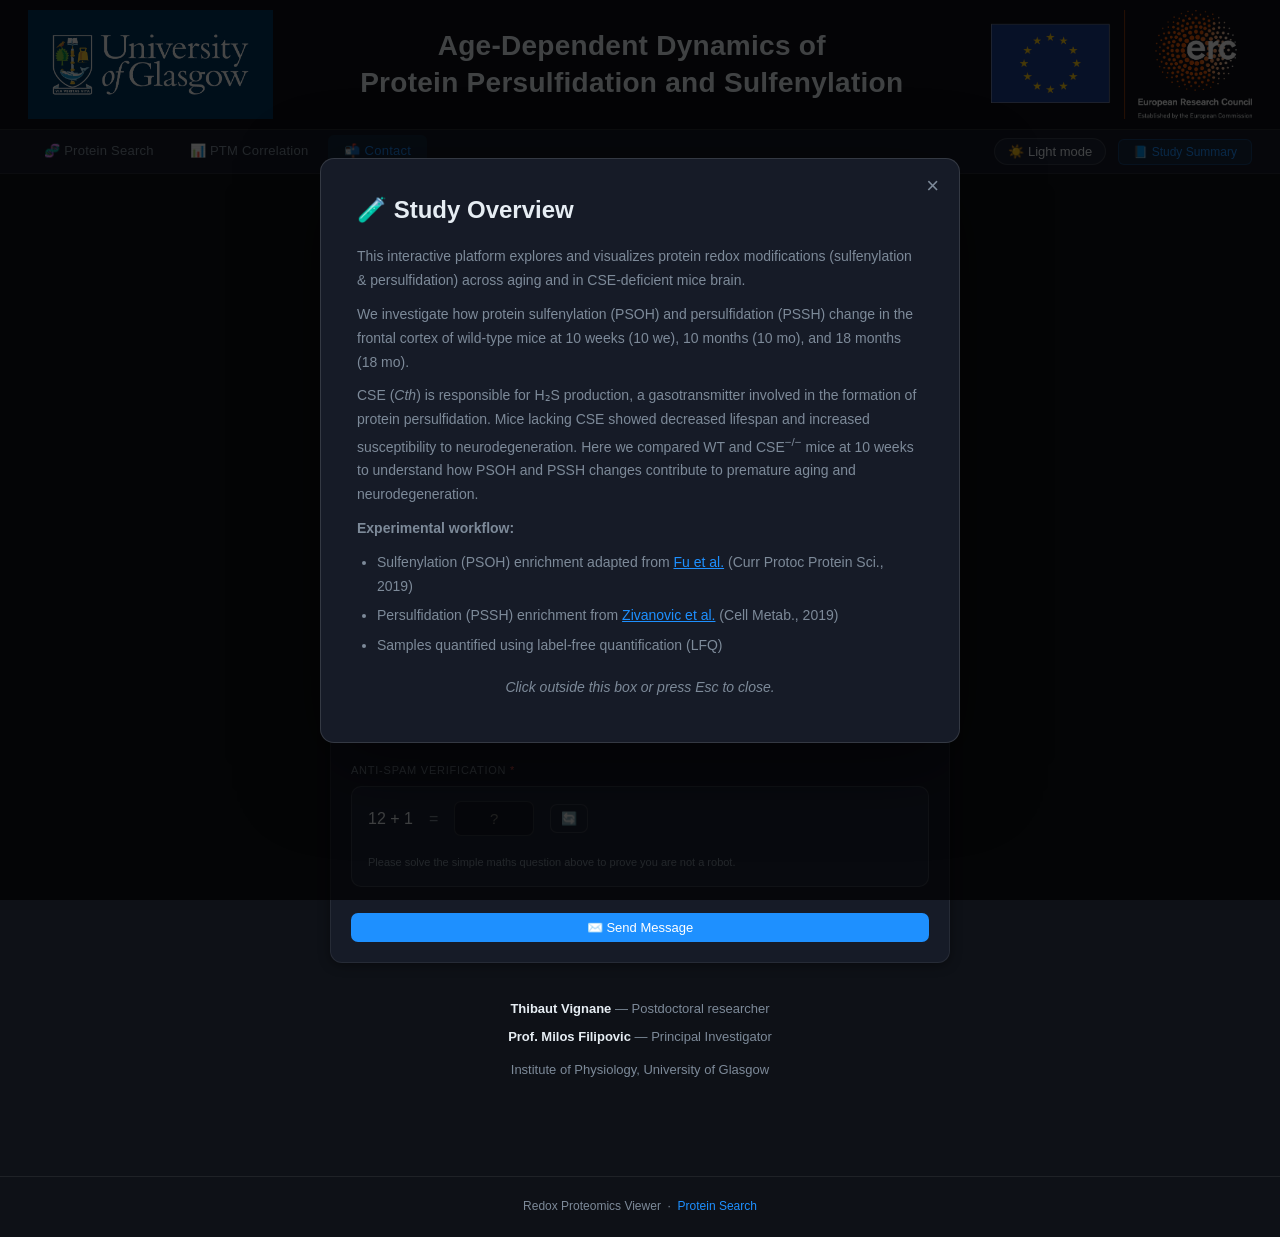
==== contact.html @ f041e06e "Add files via upload" ====
<!DOCTYPE html>
<html lang="en">
<head>
  <meta charset="UTF-8">
  <meta name="viewport" content="width=device-width, initial-scale=1.0">
  <title>Redox Proteomics Viewer — Contact</title>
  <link rel="stylesheet" href="css/style.css">
</head>
<body>
<script src="js/app.js"></script>
<script>renderBanner(); renderStudyPopup();</script>

<main class="container">
  <div class="contact-wrap">
    <h1 class="page-title">📬 Contact Us</h1>
    <p style="text-align:center;color:var(--muted);margin-bottom:32px;font-size:14px;">
      Questions, issues, or collaboration proposals — we will get back to you shortly.
    </p>

    <div class="card">
      <!--
        Replace YOUR_FORM_ID with your Formspree form ID.
        Sign up free at https://formspree.io → New Form → copy the ID.
        Example: https://formspree.io/f/xpzgkrjb → use "xpzgkrjb"
      -->
      <form id="contact-form" action="https://formspree.io/f/xgodyobl" method="POST" novalidate>

        <div class="form-group">
          <label class="form-label" for="purpose">Purpose of message</label>
          <select id="purpose" name="purpose" class="form-select">
            <option value="Issue / Request about tool">Issue / Request about tool</option>
            <option value="Collaboration">Collaboration</option>
          </select>
        </div>

        <div class="form-group">
          <label class="form-label" for="email">Your email <span style="color:var(--red)">*</span></label>
          <input id="email" name="email" type="email" class="form-input-full"
                 placeholder="your.email@example.com" required autocomplete="email">
        </div>

        <div class="form-group">
          <label class="form-label" for="subject">Subject <span style="color:var(--muted)">(optional)</span></label>
          <input id="subject" name="subject" type="text" class="form-input-full"
                 placeholder="Add extra context…" autocomplete="off">
        </div>

        <div class="form-group">
          <label class="form-label" for="message">Message <span style="color:var(--red)">*</span></label>
          <textarea id="message" name="message" class="form-textarea" rows="7"
                    placeholder="Write your message here…" required minlength="20"></textarea>
        </div>

        <!-- ─── Math CAPTCHA ─── -->
        <div class="form-group">
          <label class="form-label">Anti-spam verification <span style="color:var(--red)">*</span></label>
          <div class="captcha-box">
            <span class="captcha-question" id="captcha-question">Loading…</span>
            <span style="color:var(--muted);font-size:16px;">=</span>
            <input id="captcha-input" class="captcha-input" type="text"
                   placeholder="?" autocomplete="off" inputmode="numeric" maxlength="4">
            <button type="button" class="btn btn-ghost" onclick="refreshCaptcha()" title="New question" style="padding:6px 10px;">🔄</button>
            <span class="captcha-hint">Please solve the simple maths question above to prove you are not a robot.</span>
          </div>
        </div>

        <!-- Honeypot anti-spam (hidden from real users) -->
        <input type="text" name="_gotcha" style="display:none" tabindex="-1" autocomplete="off">

        <div id="form-feedback"></div>

        <button type="submit" id="submit-btn" class="btn btn-primary btn-full" style="margin-top:12px;">
          ✉️ Send Message
        </button>
      </form>
    </div>

    <div style="margin-top:32px;text-align:center;color:var(--muted);font-size:13px;line-height:2.2;">
      <p><strong style="color:var(--text)">Thibaut Vignane</strong> — Postdoctoral researcher</p>
      <p><strong style="color:var(--text)">Prof. Milos Filipovic</strong> — Principal Investigator</p>
      <p style="margin-top:4px;">Institute of Physiology, University of Glasgow</p>
    </div>
  </div>
</main>

<footer>Redox Proteomics Viewer &nbsp;·&nbsp; <a href="index.html">Protein Search</a></footer>

<script>
function rerenderPlots() {}   // no plots on this page

// ─── MATH CAPTCHA ────────────────────────────────────────────────────────────
// Uses simple arithmetic that is trivially solvable by humans
// but stops all dumb bots and most scrapers.
// The answer is never sent to the server — only validated client-side
// before we allow the form to be submitted.

let _captchaAnswer = 0;

const OPS = [
  (a, b) => ({ q: `${a} + ${b}`, a: a + b }),
  (a, b) => ({ q: `${a} − ${b}`, a: a - b }),
  (a, b) => ({ q: `${a} × ${b}`, a: a * b }),
];

function refreshCaptcha() {
  const op = OPS[Math.floor(Math.random() * OPS.length)];
  // Keep numbers small so mental arithmetic is easy
  const a  = Math.floor(Math.random() * 12) + 1;
  const b  = Math.floor(Math.random() * 10) + 1;
  const { q, a: ans } = op(a, b);
  _captchaAnswer = ans;
  document.getElementById('captcha-question').textContent = q;
  document.getElementById('captcha-input').value = '';
  document.getElementById('captcha-input').style.borderColor = '';
}

// Initialise on page load
refreshCaptcha();

// ─── FORM SUBMIT ──────────────────────────────────────────────────────────────
const form     = document.getElementById('contact-form');
const feedback = document.getElementById('form-feedback');

form.addEventListener('submit', async e => {
  e.preventDefault();
  feedback.innerHTML = '';

  const email   = document.getElementById('email').value.trim();
  const msg     = document.getElementById('message').value.trim();
  const captcha = document.getElementById('captcha-input');

  // Validate email
  if (!email || !/^[^\s@]+@[^\s@]+\.[^\s@]+$/.test(email)) {
    feedback.innerHTML = '<div class="msg-error">❗ Please enter a valid email address.</div>';
    return;
  }

  // Validate message length
  if (msg.length < 20) {
    feedback.innerHTML = '<div class="msg-error">❗ Your message is too short — please provide more detail.</div>';
    return;
  }

  // Validate CAPTCHA
  const userAnswer = parseInt(captcha.value.trim(), 10);
  if (isNaN(userAnswer) || userAnswer !== _captchaAnswer) {
    captcha.style.borderColor = 'var(--red)';
    feedback.innerHTML = '<div class="msg-error">❗ Incorrect answer — please try again.</div>';
    refreshCaptcha();
    return;
  }
  captcha.style.borderColor = 'var(--green)';

  // Submit
  const btn = document.getElementById('submit-btn');
  btn.disabled = true; btn.textContent = '⏳ Sending…';

  try {
    const res = await fetch(form.action, {
      method: 'POST',
      headers: { 'Accept': 'application/json' },
      body: new FormData(form),
    });

    if (res.ok) {
      feedback.innerHTML = '<div class="msg-success">✅ Message sent! We will reply to your email shortly.</div>';
      form.reset();
      refreshCaptcha();
    } else {
      const data = await res.json().catch(() => ({}));
      const err  = data.errors ? data.errors.map(e => e.message).join(', ') : 'Submission failed';
      feedback.innerHTML = `<div class="msg-error">❌ Could not send: ${err}</div>`;
    }
  } catch {
    feedback.innerHTML = '<div class="msg-error">❌ Network error — please check your connection and try again.</div>';
  } finally {
    btn.disabled = false; btn.textContent = '✉️ Send Message';
  }
});
</script>
</body>
</html>
---- css/style.css ----
/* Arial-based typography — no external font dependencies */

/* ─── DARK THEME (default) ─── */
:root {
  --bg:          #0e1117;
  --surface:     #161b27;
  --surface2:    #1e2535;
  --border:      rgba(255,255,255,0.07);
  --border2:     rgba(255,255,255,0.13);
  --accent:      #1e90ff;
  --accent-h:    #4dabff;
  --green:       #2ecc71;
  --red:         #ef5350;
  --text:        #e6edf3;
  --muted:       #7d8a99;
  --banner-bg:   rgba(14,17,23,0.97);
  --nav-bg:      #161b27;
  --card-shadow: 0 2px 12px rgba(0,0,0,0.4);
  --banner-h:    130px;
  --nav-h:       44px;
}

/* ─── LIGHT THEME ─── */
[data-theme="light"] {
  --bg:          #e8eef7;       /* lighter blue-gray page background */
  --surface:     #f5f8fd;       /* card faces: near-white, clearly lighter than bg */
  --surface2:    #d8e2f0;       /* inputs, table headers */
  --border:      rgba(0,0,0,0.18);
  --border2:     rgba(0,0,0,0.28);
  --accent:      #1565c0;
  --accent-h:    #1976d2;
  --green:       #2e7d32;
  --red:         #c62828;
  --text:        #1a2332;
  --muted:       #4a5568;
  --banner-bg:   rgba(232,237,245,0.97);
  --nav-bg:      #dde3ee;
  --card-shadow: 0 3px 16px rgba(0,0,0,0.18);
}

*, *::before, *::after { box-sizing: border-box; margin: 0; padding: 0; }
html { scroll-behavior: smooth; }

body {
  background: var(--bg);
  color: var(--text);
  font-family: Arial, sans-serif;
  font-size: 14px;
  line-height: 1.6;
  min-height: 100vh;
  padding-top: calc(var(--banner-h) + var(--nav-h));
  transition: background 0.25s, color 0.25s;
}

/* ─── BANNER ─── */
#top-banner {
  position: fixed; top: 0; left: 0; right: 0;
  height: var(--banner-h);
  background: var(--banner-bg);
  border-bottom: 1px solid var(--border2);
  backdrop-filter: blur(8px);
  display: flex; align-items: center; justify-content: space-between;
  padding: 0 28px; z-index: 1000;
  transition: background 0.25s, border-color 0.25s;
}
#top-banner .banner-logo { height: calc(var(--banner-h) - 20px); object-fit: contain; }
#top-banner .banner-title {
  flex: 1; text-align: center;
  font-family: Arial, sans-serif;
  font-size: clamp(1.05rem, 2.2vw, 1.75rem);
  font-weight: 600; letter-spacing: 0.01em;
  color: var(--text); padding: 0 12px; line-height: 1.3;
}
@media (max-width: 640px) {
  :root { --banner-h: 90px; }
  #top-banner .banner-logo { height: 60px; }
  #top-banner { padding: 0 12px; }
  #top-nav    { padding: 0 10px; gap: 2px; }
  #top-nav a  { padding: 5px 9px; font-size: 12px; }
  .theme-toggle { padding: 4px 9px; font-size: 12px; margin-right: 4px; }
  .study-btn  { padding: 4px 9px; font-size: 11px; }
  .container  { padding: 20px 16px; }
}

/* ─── NAV ─── */
#top-nav {
  position: fixed; top: var(--banner-h); left: 0; right: 0;
  height: var(--nav-h); background: var(--nav-bg);
  border-bottom: 1px solid var(--border);
  display: flex; align-items: center; padding: 0 28px; gap: 4px; z-index: 999;
  transition: background 0.25s, border-color 0.25s;
}
#top-nav a {
  color: var(--muted); text-decoration: none; font-size: 13px; font-weight: 500;
  padding: 6px 16px; border-radius: 6px; transition: all 0.18s; letter-spacing: 0.02em;
}
#top-nav a:hover  { color: var(--text); background: var(--surface2); }
#top-nav a.active { color: var(--accent); background: rgba(30,144,255,0.1); }
[data-theme="light"] #top-nav a.active { background: rgba(21,101,192,0.08); }
#top-nav .nav-spacer { flex: 1; }

/* ─── THEME TOGGLE ─── */
.theme-toggle {
  background: var(--surface2); border: 1px solid var(--border2);
  border-radius: 20px; padding: 5px 13px; cursor: pointer;
  font-size: 13px; font-weight: 500; color: var(--text);
  display: flex; align-items: center; gap: 6px;
  transition: all 0.18s; font-family: inherit; margin-right: 8px;
}
.theme-toggle:hover { border-color: var(--accent); color: var(--accent); }

/* ─── STUDY BUTTON ─── */
.study-btn {
  background: rgba(30,144,255,0.1); color: var(--accent);
  border: 1px solid rgba(30,144,255,0.25);
  padding: 5px 14px; border-radius: 6px; cursor: pointer;
  font-size: 12px; font-weight: 500; transition: all 0.18s; font-family: inherit;
}
.study-btn:hover { background: rgba(30,144,255,0.2); }
[data-theme="light"] .study-btn { background: rgba(21,101,192,0.07); border-color: rgba(21,101,192,0.22); }

/* ─── CONTAINER ─── */
.container { max-width: min(1750px, 96vw); margin: 0 auto; padding: 32px 36px; }

/* ─── PAGE TITLE ─── */
.page-title {
  text-align: center; font-family: Arial, sans-serif;
  font-size: 2rem; font-weight: 600; margin-bottom: 28px; color: var(--text);
}

/* ─── SEARCH ─── */
.search-wrap { position: relative; max-width: 640px; margin: 0 auto 36px; }
.search-wrap label {
  display: block; font-size: 12px; color: var(--muted);
  text-transform: uppercase; letter-spacing: 0.08em; margin-bottom: 8px;
}
.search-input {
  width: 100%; background: var(--surface); border: 1px solid var(--border2);
  border-radius: 10px; padding: 12px 44px 12px 16px;
  color: var(--text); font-family: Arial, monospace; font-size: 14px;
  outline: none; transition: border-color 0.2s, box-shadow 0.2s, background 0.25s;
}
.search-input:focus { border-color: var(--accent); box-shadow: 0 0 0 3px rgba(30,144,255,0.12); }
.search-input::placeholder { color: var(--muted); }
.search-clear {
  position: absolute; right: 14px; top: 50%; transform: translateY(-50%);
  background: none; border: none; color: var(--muted); cursor: pointer;
  font-size: 18px; line-height: 1; padding: 4px; display: none;
}
.search-clear:hover { color: var(--text); }

.autocomplete-list {
  position: absolute; top: 100%; left: 0; right: 0;
  background: var(--surface); border: 1px solid var(--border2); border-top: none;
  border-radius: 0 0 10px 10px; max-height: 280px; overflow-y: auto;
  z-index: 500; display: none; box-shadow: var(--card-shadow);
}
.autocomplete-list.open { display: block; }
.autocomplete-item {
  padding: 9px 16px; cursor: pointer;
  display: flex; align-items: baseline; gap: 10px; transition: background 0.12s;
}
.autocomplete-item:hover,
.autocomplete-item.focused { background: var(--surface2); }
.autocomplete-item .ai-name { font-family: Arial, monospace; font-size: 13px; }
.autocomplete-item .ai-tag {
  font-size: 10px; font-weight: 500; padding: 1px 6px; border-radius: 4px;
  background: rgba(30,144,255,0.12); color: var(--accent);
}
.autocomplete-item .ai-tag.gene { background: rgba(46,125,50,0.12); color: var(--green); }
.autocomplete-item .ai-sub { font-size: 11px; color: var(--muted); margin-left: auto; }
.autocomplete-no-results { padding: 12px 16px; color: var(--muted); font-size: 13px; font-style: italic; }

/* ─── WORKFLOW ─── */
#workflow-section { text-align: center; margin: 0 auto; max-width: 1000px; }
#workflow-section h2 {
  font-family: Arial, sans-serif; font-size: 1.4rem; font-weight: 600;
  margin-bottom: 20px; color: var(--muted);
}
#workflow-section img { max-width: 100%; border-radius: 12px; border: 1px solid var(--border); }
[data-theme="light"] #workflow-section img { filter: invert(1) hue-rotate(180deg); }

/* ─── GRIDS ─── */
.two-col { display: grid; grid-template-columns: 1fr 1fr; gap: 24px; }
@media (max-width: 900px) { .two-col { grid-template-columns: 1fr; } }

/* ─── CARD ─── */
.card {
  background: var(--surface); border: 1px solid var(--border);
  border-radius: 12px; padding: 20px; box-shadow: var(--card-shadow);
  overflow: visible;
  transition: background 0.25s, border-color 0.25s;
}
.card-title {
  font-family: Arial, sans-serif; font-size: 1.3rem; font-weight: 600;
  text-align: center; margin-bottom: 14px; padding-bottom: 12px;
  border-bottom: 1px solid var(--border);
  color: var(--text);
}
/* PSOH/PSSH titles intentionally use the same text colour — no special colouring */
.no-data { text-align: center; padding: 40px 20px; color: var(--muted); font-style: italic; font-size: 13px; }
/* Plot containers: JS (buildBoxplot) sets the exact height based on sig-bar count */
.plot-container { width: 100%; overflow: visible; }

/* ─── FC TABLE ─── */
.fc-table-wrap { margin-top: 14px; overflow-x: auto; }
.fc-table { width: 100%; border-collapse: collapse; font-family: Arial, monospace; font-size: 12px; }
.fc-table th {
  background: var(--surface2); color: var(--muted); padding: 8px 12px; text-align: center;
  font-weight: 500; font-size: 11px; text-transform: uppercase; letter-spacing: 0.06em;
  border-bottom: 1px solid var(--border2);
}
.fc-table td { padding: 7px 12px; text-align: center; border-bottom: 1px solid var(--border); color: var(--text); }
.fc-table tr:last-child td { border-bottom: none; }
.fc-table tr:hover td { background: var(--surface2); }
.sig-star { color: var(--text); font-size: 16px; font-weight: 700; }
.sig-ns   { color: var(--muted); font-size: 11px; }
.fc-pos   { color: #ef9a9a; }
.fc-neg   { color: #a5d6a7; }
[data-theme="light"] .fc-pos { color: #b71c1c; }
[data-theme="light"] .fc-neg { color: #1b5e20; }

/* ─── UNIPROT / ALPHAFOLD ─── */
#uniprot-section { margin-top: 32px; }

/* Rich UniProt card */
.uniprot-rich-card {
  background: var(--surface); border: 1px solid var(--border);
  border-radius: 14px; overflow: hidden; box-shadow: var(--card-shadow);
  transition: background 0.25s, border-color 0.25s;
}
.uniprot-rich-header {
  padding: 18px 22px 14px;
  background: linear-gradient(135deg, rgba(30,144,255,0.08) 0%, transparent 60%);
  border-bottom: 1px solid var(--border);
  display: flex; align-items: flex-start; justify-content: space-between; gap: 12px; flex-wrap: wrap;
}
[data-theme="light"] .uniprot-rich-header {
  background: linear-gradient(135deg, rgba(21,101,192,0.06) 0%, transparent 60%);
}
.uniprot-protein-name {
  font-family: Arial, sans-serif; font-size: 1.25rem; font-weight: 600;
  color: var(--text); margin-bottom: 6px; line-height: 1.3;
}
.uniprot-badges { display: flex; flex-wrap: wrap; gap: 6px; margin-bottom: 4px; }
.badge {
  display: inline-flex; align-items: center; gap: 4px;
  font-family: Arial, monospace; font-size: 11px; font-weight: 500;
  padding: 3px 10px; border-radius: 20px; border: 1px solid;
}
.badge-acc   { color: var(--accent); background: rgba(30,144,255,0.1); border-color: rgba(30,144,255,0.22); }
.badge-gene  { color: var(--green);  background: rgba(46,125,50,0.1);  border-color: rgba(46,125,50,0.22); }
.badge-org   { color: var(--muted);  background: var(--surface2);       border-color: var(--border2); }
.uniprot-link {
  display: inline-flex; align-items: center; gap: 6px;
  background: var(--accent); color: white; padding: 7px 14px; border-radius: 7px;
  text-decoration: none; font-size: 12px; font-weight: 500;
  transition: background 0.18s; white-space: nowrap; flex-shrink: 0;
}
.uniprot-link:hover { background: var(--accent-h); }

/* Compartment section */
.uniprot-body { display: grid; grid-template-columns: 1fr 1fr; gap: 0; }
@media (max-width: 700px) { .uniprot-body { grid-template-columns: 1fr; } }

.compartment-panel {
  padding: 18px 22px;
  border-right: 1px solid var(--border);
  display: flex; flex-direction: column; gap: 12px;
}
@media (max-width: 700px) { .compartment-panel { border-right: none; border-bottom: 1px solid var(--border); } }

.compartment-label {
  font-size: 10px; color: var(--muted); text-transform: uppercase; letter-spacing: 0.1em; margin-bottom: 4px;
}
.compartment-pill {
  display: inline-flex; align-items: center; gap: 8px;
  padding: 7px 14px; border-radius: 30px; font-size: 13px; font-weight: 500;
  border: 1px solid; width: fit-content;
}
.subloc-image-wrap,
.sbp-wrap {
  flex: 1; display: flex; align-items: center; justify-content: center;
  min-height: 140px; width: 100%;
}
.subloc-image-wrap img {
  max-width: 100%; max-height: 200px; object-fit: contain;
  border-radius: 8px;
}
/* SwissBioPics web component fills its container */
.sbp-wrap sib-swissbiopics-sl {
  display: block;
  width: 100%;
}
.subloc-fallback {
  width: 100%; min-height: 130px; border-radius: 10px;
  background: var(--surface2); border: 1px dashed var(--border2);
  display: flex; align-items: center; justify-content: center;
  flex-direction: column; gap: 8px; padding: 16px; text-align: center;
  color: var(--muted); font-size: 12px;
}

/* Function/keyword panel */
.uniprot-meta-panel {
  padding: 18px 22px;
  display: flex; flex-direction: column; gap: 14px;
}
.meta-item { display: flex; flex-direction: column; gap: 3px; }
.meta-label { font-size: 10px; color: var(--muted); text-transform: uppercase; letter-spacing: 0.09em; }
.meta-value {
  font-size: 13px; color: var(--text); line-height: 1.5;
  font-family: Arial, monospace;
}
.meta-value.mono { font-family: Arial, monospace; font-size: 12px; }
.function-text {
  font-family: Arial, sans-serif; font-size: 14px;
  color: var(--text); line-height: 1.65;
}

/* AlphaFold card stays the same */
.alphafold-card {
  background: var(--surface); border: 1px solid var(--border);
  border-radius: 12px; overflow: hidden; display: flex; flex-direction: column;
  box-shadow: var(--card-shadow);
}
.alphafold-card .af-header {
  padding: 14px 20px; border-bottom: 1px solid var(--border);
  display: flex; align-items: center; justify-content: space-between;
}
.af-title { font-family: Arial, sans-serif; font-size: 1.1rem; font-weight: 600; }
.alphafold-card iframe { border: none; width: 100%; height: 460px; }

/* ─── MATH CAPTCHA ─── */
.captcha-box {
  background: var(--surface2); border: 1px solid var(--border2);
  border-radius: 10px; padding: 14px 16px;
  display: flex; align-items: center; gap: 16px; flex-wrap: wrap;
}
.captcha-question {
  font-family: Arial, monospace; font-size: 16px; font-weight: 500;
  color: var(--text); white-space: nowrap;
}
.captcha-input {
  width: 80px; background: var(--surface); border: 1px solid var(--border2);
  border-radius: 7px; padding: 8px 10px; color: var(--text);
  font-family: Arial, monospace; font-size: 15px; text-align: center;
  outline: none; transition: border-color 0.18s;
}
.captcha-input:focus { border-color: var(--accent); }
.captcha-hint { font-size: 11px; color: var(--muted); flex-basis: 100%; margin-top: 2px; }

/* ─── PROTEIN HEADER ─── */
.protein-header {
  text-align: center; margin-bottom: 28px; padding: 20px;
  background: var(--surface); border: 1px solid var(--border);
  border-radius: 12px; box-shadow: var(--card-shadow);
  transition: background 0.25s, border-color 0.25s;
}
.protein-header h2 { font-family: Arial, sans-serif; font-size: 1.8rem; font-weight: 600; margin-bottom: 4px; }
.acc-badge {
  display: inline-block; background: rgba(30,144,255,0.1); color: var(--accent);
  font-family: Arial, monospace; font-size: 13px; padding: 3px 12px;
  border-radius: 20px; border: 1px solid rgba(30,144,255,0.22);
}

/* ─── RESULT SECTION ─── */
#result-section { display: none; }
#result-section.visible { display: block; }

/* ─── CORRELATION LAYOUT ─── */
.correlation-layout { display: grid; grid-template-columns: 280px 1fr; gap: 24px; align-items: start; }
@media (max-width: 1050px) { .correlation-layout { grid-template-columns: 1fr; } }
@media (max-width: 640px)  { #scatter-chart { height: 400px; } }

.sidebar-panel {
  background: var(--surface); border: 1px solid var(--border);
  border-radius: 12px; padding: 18px; display: flex; flex-direction: column; gap: 18px;
  box-shadow: var(--card-shadow); transition: background 0.25s, border-color 0.25s;
}
.finder-box { border-radius: 10px; padding: 14px; }
.finder-box.prot-finder { background: rgba(139,0,0,0.12); border: 1px solid rgba(180,0,0,0.2); }
.finder-box.path-finder { background: rgba(15,77,15,0.14); border: 1px solid rgba(0,100,0,0.22); }
[data-theme="light"] .finder-box.prot-finder { background: rgba(183,28,28,0.05); border-color: rgba(183,28,28,0.15); }
[data-theme="light"] .finder-box.path-finder { background: rgba(27,94,32,0.05); border-color: rgba(27,94,32,0.18); }
.finder-box h3 { font-size: 15px; font-weight: 600; margin-bottom: 6px; }
.finder-box p  { font-size: 12px; color: var(--muted); margin-bottom: 10px; }

.finder-textarea {
  width: 100%; background: rgba(0,0,0,0.15); border: 1px solid var(--border2);
  border-radius: 7px; padding: 8px 10px; color: var(--text);
  font-family: Arial, monospace; font-size: 12px;
  resize: vertical; outline: none; transition: border-color 0.18s;
}
[data-theme="light"] .finder-textarea { background: rgba(255,255,255,0.7); }
.finder-textarea:focus { border-color: var(--accent); }

/* ─── BUTTONS ─── */
.btn {
  display: inline-flex; align-items: center; justify-content: center; gap: 6px;
  padding: 7px 16px; border-radius: 7px; font-size: 13px; font-weight: 500;
  cursor: pointer; transition: all 0.18s; border: none; font-family: inherit;
}
.btn-primary { background: var(--accent); color: white; }
.btn-primary:hover { background: var(--accent-h); }
.btn-danger  { background: #8B0000; color: white; border: 1px solid #600000; }
.btn-danger:hover { background: #a40000; }
[data-theme="light"] .btn-danger  { background: #c62828; border-color: #b71c1c; }
.btn-ghost   { background: var(--surface2); color: var(--text); border: 1px solid var(--border2); }
.btn-ghost:hover { border-color: var(--accent); color: var(--accent); }
.btn-row { display: flex; gap: 8px; margin-top: 8px; }
.btn-full { width: 100%; }

/* ─── FORM ELEMENTS ─── */
.form-select, .form-input {
  width: 100%; background: var(--surface2); border: 1px solid var(--border2);
  border-radius: 8px; padding: 9px 12px; color: var(--text);
  font-family: Arial, monospace; font-size: 13px;
  outline: none; transition: border-color 0.18s, background 0.25s; -webkit-appearance: none;
}
.form-select:focus, .form-input:focus { border-color: var(--accent); }
.form-label { display: block; font-size: 11px; color: var(--muted); text-transform: uppercase; letter-spacing: 0.07em; margin-bottom: 6px; }
.form-group { margin-bottom: 14px; }

/* ─── CHARTS ─── */
#scatter-chart { width: 100%; height: 580px; }
.chart-card {
  background: var(--surface); border: 1px solid var(--border);
  border-radius: 12px; padding: 16px; box-shadow: var(--card-shadow);
  transition: background 0.25s, border-color 0.25s;
}
.scatter-legend { display: flex; flex-wrap: wrap; gap: 12px; justify-content: center; margin-top: 10px; font-size: 12px; }
.legend-item { display: flex; align-items: center; gap: 6px; }
.legend-dot { width: 10px; height: 10px; border-radius: 50%; flex-shrink: 0; }

/* ─── CORRELATION DETAIL ─── */
#corr-detail { margin-top: 28px; display: none; }
#corr-detail.visible { display: block; }

/* ─── CONTACT ─── */
.contact-wrap { max-width: 620px; margin: 0 auto; }
.form-textarea {
  width: 100%; background: var(--surface2); border: 1px solid var(--border2);
  border-radius: 8px; padding: 10px 12px; color: var(--text);
  font-family: Arial, sans-serif; font-size: 14px;
  outline: none; resize: vertical; transition: border-color 0.18s;
}
.form-textarea:focus { border-color: var(--accent); }
.form-input-full {
  width: 100%; background: var(--surface2); border: 1px solid var(--border2);
  border-radius: 8px; padding: 10px 12px; color: var(--text);
  font-family: Arial, sans-serif; font-size: 14px;
  outline: none; transition: border-color 0.18s;
}
.form-input-full:focus { border-color: var(--accent); }
.msg-success {
  background: rgba(46,125,50,0.1); border: 1px solid rgba(46,125,50,0.25);
  color: var(--green); padding: 12px 16px; border-radius: 8px; margin-top: 14px; font-size: 14px;
}
.msg-error {
  background: rgba(198,40,40,0.08); border: 1px solid rgba(198,40,40,0.22);
  color: var(--red); padding: 12px 16px; border-radius: 8px; margin-top: 14px; font-size: 14px;
}

/* ─── STUDY POPUP ─── */
#study-overlay {
  position: fixed; inset: 0; background: rgba(0,0,0,0.72);
  z-index: 9999; display: flex; align-items: center; justify-content: center; transition: opacity 0.25s;
}
#study-overlay.hidden { opacity: 0; pointer-events: none; }
#study-box {
  background: var(--surface); border: 1px solid var(--border2);
  border-radius: 14px; padding: 32px 36px; max-width: 640px; width: 90%;
  max-height: 85vh; overflow-y: auto; position: relative;
  box-shadow: 0 24px 80px rgba(0,0,0,0.5);
  animation: popIn 0.3s cubic-bezier(0.34,1.56,0.64,1) both;
  transition: background 0.25s;
}
@keyframes popIn { from { transform:scale(0.88);opacity:0; } to { transform:scale(1);opacity:1; } }
#study-box h2 { font-family: Arial, sans-serif; font-size:1.5rem; font-weight:600; margin-bottom:16px; }
#study-box p  { color:var(--muted); font-size:14px; line-height:1.7; margin-bottom:10px; }
#study-box ul { margin-left:20px; color:var(--muted); font-size:14px; line-height:1.7; }
#study-box ul li { margin-bottom:6px; }
#study-box a { color:var(--accent); }
#study-close {
  position:absolute; top:16px; right:20px; background:none; border:none;
  color:var(--muted); cursor:pointer; font-size:22px; line-height:1; transition:color 0.15s;
}
#study-close:hover { color:var(--text); }
.close-hint { margin-top:18px; font-size:12px; color:var(--muted); text-align:center; font-style:italic; }

/* ─── FOOTER ─── */
footer { margin-top:60px; border-top:1px solid var(--border); padding:20px 28px; text-align:center; font-size:12px; color:var(--muted); }
footer a { color:var(--accent); text-decoration:none; }

/* ─── MISC ─── */
.spinner-wrap { text-align:center; padding:40px; color:var(--muted); font-size:13px; }
.spinner { display:inline-block; width:28px; height:28px; border:2px solid var(--border2); border-top-color:var(--accent); border-radius:50%; animation:spin 0.7s linear infinite; margin-bottom:10px; }
@keyframes spin { to { transform:rotate(360deg); } }
.loading-text { color:var(--muted); font-size:13px; font-style:italic; text-align:center; padding:20px; }
::-webkit-scrollbar { width:6px; height:6px; }
::-webkit-scrollbar-track { background:var(--bg); }
::-webkit-scrollbar-thumb { background:var(--surface2); border-radius:3px; }
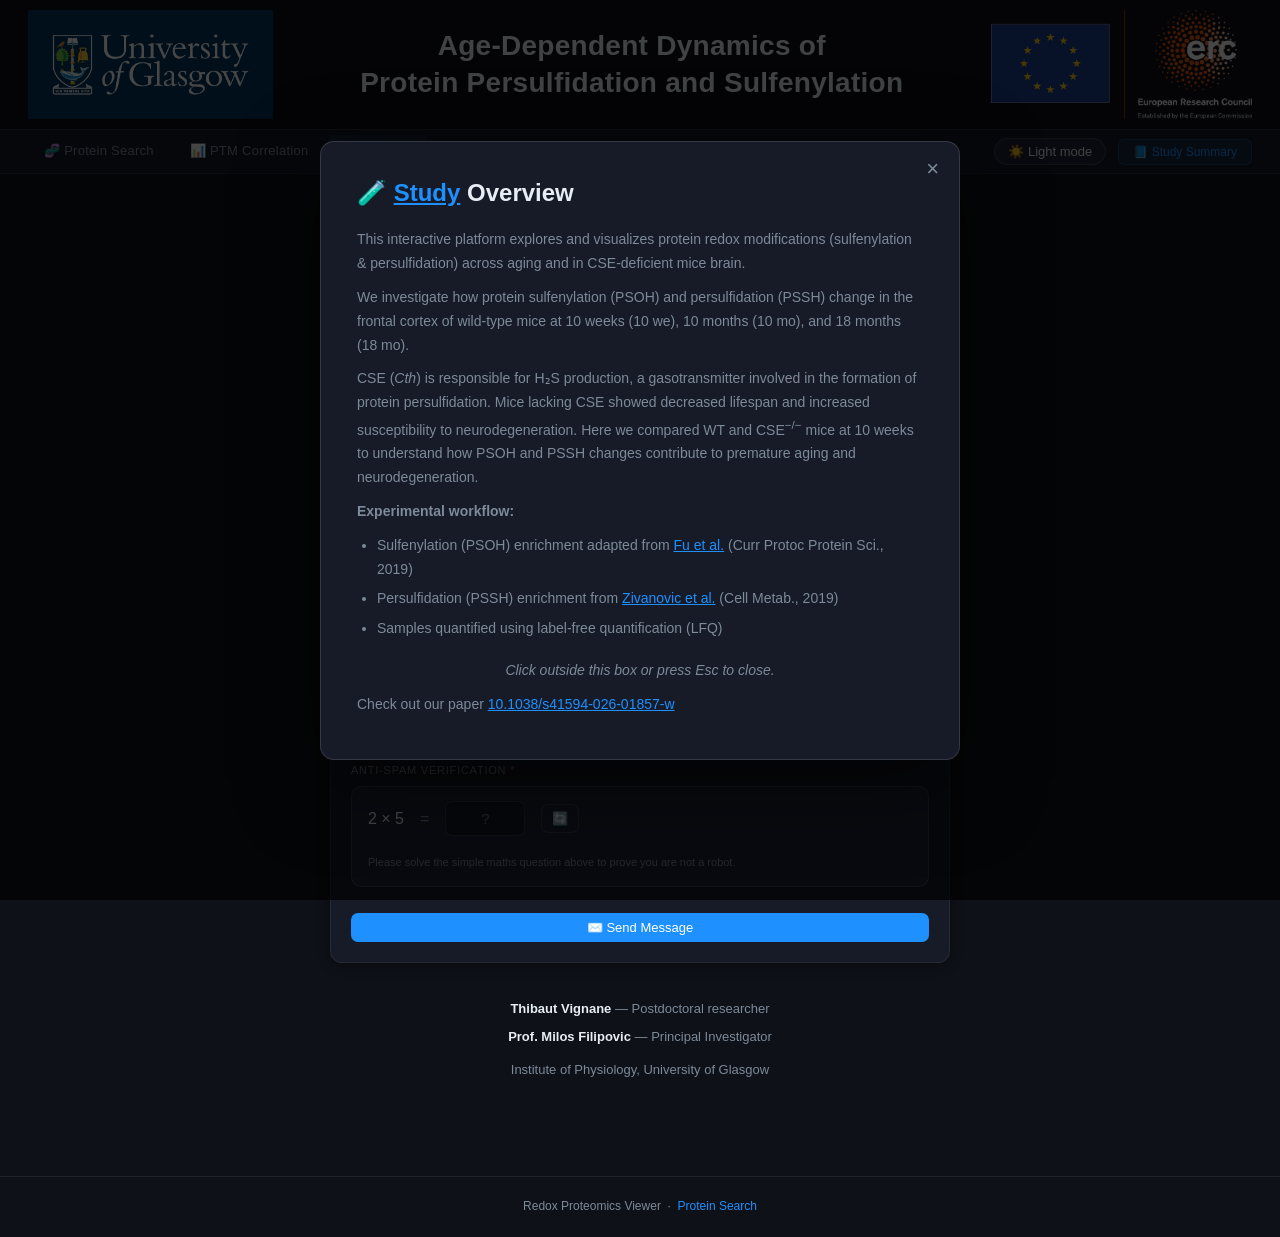
==== commit 83786f07: "Add GoatCounter script to contact.html Added GoatCounter script for tracking." ====
--- a/contact.html
+++ b/contact.html
@@ -5,6 +5,8 @@
   <meta name="viewport" content="width=device-width, initial-scale=1.0">
   <title>Redox Proteomics Viewer — Contact</title>
   <link rel="stylesheet" href="css/style.css">
+  <script data-goatcounter="https://thibautvignane.goatcounter.com/count"
+        async src="//gc.zgo.at/count.js"></script>
 </head>
 <body>
 <script src="js/app.js"></script>
